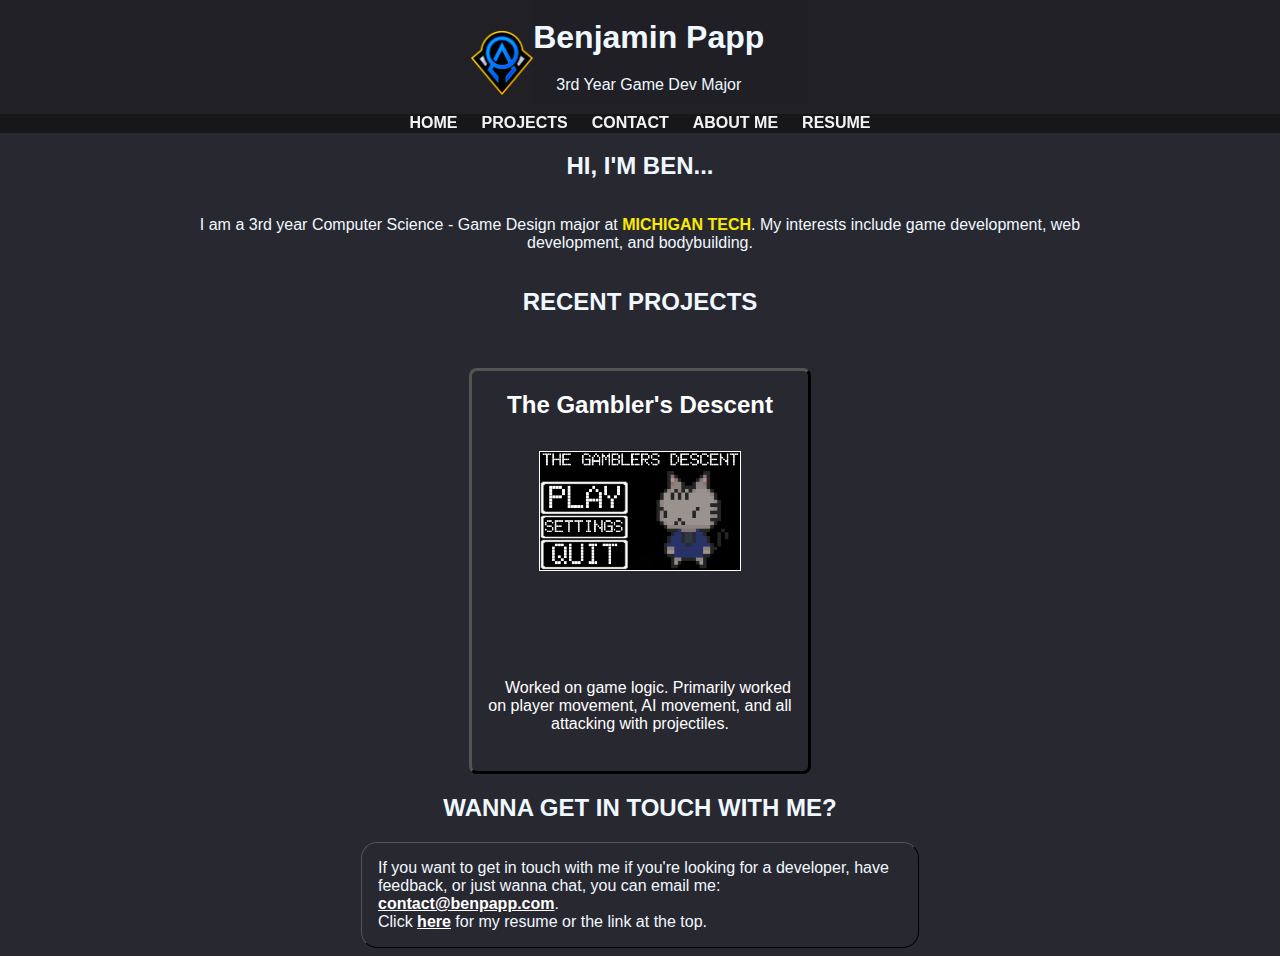
==== public/index.html @ 813e5803 "Added Correct Files" ====
<!DOCTYPE html>
<html lang="en">
  <head>
    <meta name="viewport" content="width=device-width, initial-scale=1.0" />
    <meta
      name="description"
      content="Ben Papp's personal portfolio for game development and other projects."
    />
    <link href="styles.css" rel="stylesheet" />
    <link rel="shortcut icon" href=".\images\favicon.ico" type="image/x-icon" />
    <title>Ben's Portfolio</title>
  </head>
  <body id="main-body" class="main-body">
    <div class="title-container full-bleed" style="display: flex">
      <img src=".\images\MainLogo.png" alt="OneAsterisk Logo" />
      <div id="title-of-page" class="main-header">
        <h1>Benjamin Papp</h1>
        <p>3rd Year Game Dev Major</p>
      </div>
    </div>
    <div id="navbar" class="nav-bar-main left-justified full-bleed">
      <a class="nav-bar-item righ-justified" href="./index.html"
        ><b class="bigletters">Home</b></a
      >
      <a class="nav-bar-item righ-justified" href="./projects.html"
        ><b class="bigletters">Projects</b></a
      >
      <a class="nav-bar-item righ-justified" href="./index.html#contact"
        ><b class="bigletters">Contact</b></a
      >
      <a class="nav-bar-item righ-justified" href="./index.html#title-of-page"
        ><b class="bigletters">About me</b></a
      >
      <a class="nav-bar-item righ-justified" href="./files/Resume.pdf"
        ><b class="bigletters">Resume</b></a
      >
    </div>
    <div class="main">
      <h2 class="section-header" id="about">Hi, I'm Ben...</h2>
      <p class="desc-text">
        I am a 3rd year Computer Science - Game Design major at
        <span class="MTU"><b class="bigletters">Michigan Tech</b></span
        >. My interests include game development, web development, and bodybuilding.
      </p>
      <h2 class="section-header" id="highlighted-projects">recent projects</h2>
      <div class="project-container">
        <!--
        <div class="project-preview">
          <img
            src=".\images\placeholder200x200.png"
            alt="placeholder"
            style="position: absolute; height: auto; width: auto"
          />
          <h2>Unamed Unity Project</h2>
        </div>
        -->
        <a href="./projects.html#GamblersDescent">
        <div class="project-preview">
          <img
            src=".\images\Gambler'sDescentStartScreen.png"
            alt="placeholder"
            style="
              position: absolute;
              height: auto;
              width: auto;
              max-width: 12.5rem;
              max-height: 12.5rem;
            "
          />
          <h2>The Gambler's Descent</h2>
          <p>
            Worked on game logic. Primarily worked on player movement, AI
            movement, and all attacking with projectiles.
          </p>
          
        </div>
      </a>
      </div>
      <h2 class="section-header" id="contact">Wanna get in touch with me?</h2>
      <div class="contact-info-form">
        <div class="contact-my-info">
          <div class="contact-info">
            <p>
              If you want to get in touch with me if you're looking for a
              developer, have feedback, or just wanna chat, you can email me:
              <a href="mailto:contact@benpapp.com?subject=Contact Form">
                contact@benpapp.com</a>.<br> Click <a href="./files/Resume.pdf">here</a> for my resume or the link at the top.
            </p>
          </div>
        </div>
      </div>
    </div>
  </body>
</html>
---- public/styles.css ----
@charset "UTF-8";
/* Custom Fonts for the AppShell */
@font-face {
  font-family: "coolvetica rg", "Gill Sans", "Gill Sans MT", Calibri,
    "Trebuchet MS", sans-serif;
  src: url(".\fonts\coolvetica rg.otf");
}
a,
a:hover,
a:visited {
  text-decoration: none;
}

.full-bleed {
  top: 0px;
  box-shadow: 0 0 0 100vmax rgba(23, 23, 26, 0.5);
  clip-path: inset(0 -100vmax);
}
#navbar.full-bleed {
  top: 0px;
  box-shadow: 0 0 0 100vmax rgba(23, 23, 26, 1);
  clip-path: inset(0 -100vmax);
}
.main-body {
  text-align: center;
  color: aliceblue;
  background-color: #282831;
}
.title-container {
  width: 100%;
  top: -10px;
  position: relative;
  display: flex;
  background-color: rgba(23, 23, 26, 0.5);
  align-items: center;
  justify-content: center;
  justify-items: left;
  align-items: center;
}
.main-header {
  justify-content: flex-start;
  position: relative;
  top: -10px;
  display: flex;
  max-width: 80rem;
  align-items: center;
  flex-direction: column;
  background: #1f1f25;
  text-align: left;
  margin-bottom: 0px;
  margin-top: 0px;
  padding-right: 45px;
}
.title-container img {
  max-width: 64px;
  max-height: 64px;
  padding-top: 1.8rem;
  padding-bottom: 1rem;
}
.main-header h1,
.main-header p {
  margin-top: 0.635rem;
  margin-bottom: 0.635rem;
}
.main-header h1 {
  padding-top: 1.3rem;
}
h1,
h2,
p {
  font-family: Arial;
}
.contact-info-form {
  display: flex;
  box-sizing: border-box;
  border: black outset 1px;
  border-radius: 1rem;
  max-width: 34.875rem;
}
.project-container {
  margin-top: 2rem;
  box-sizing: border-box;
  display: flex;
  gap: 3rem;
  flex-flow: row wrap;
  justify-content: center;
}
.project-preview {
  align-items: center;
  overflow: hidden;
  width: 21rem;
  min-height: 25rem;
  max-height: fit-content;
  border-radius: 8px;
  border-color: #000000;
  border-width: 3px;
  border-style: outset;
  display: flex;
  flex-direction: column;
  color: #ffffff;
  overflow-wrap: normal;
}
.project-preview img {
  position: relative;
  margin-top: 5rem;
  border: #ffffff 0.5px solid;
}

.project-preview p {
  text-indent: 1rem;
  overflow-wrap: normal;
  margin-top: 15rem;
  max-width: 19rem;
}
.bigletters {
  text-transform: uppercase;
}
.MTU {
  color: #faea07;
  text-decoration: solid;
}
.nav-bar {
  display: flex;
  flex-direction: row;
  background-color: #282831;
  max-width: 84rem;
  margin: auto 0.625rem;
  border-color: white;
  border-style: solid;
}

.nav-bar-main {
  width: 100%;
  max-width: 100%;
  max-height: 1.25rem;
  position: sticky;
  top: 0;
  z-index: 999;
  margin-top: -10px;
  flex: 50%;
  background-color: rgba(23, 23, 26, 1);
}

.nav-bar-item {
  font-family: Arial;
  color: #f3f3f3;
  text-align: center;
  padding: 0.3125rem 0.625rem;
  text-decoration: none;
  transition: background-color 0.25s ease-in-out;
}
.main {
  display: flex;
  flex-direction: column;
  align-items: center;
}
.desc-text {
  text-align: center;
  max-width: 56.25rem;
}
.section-header {
  text-transform: uppercase;
}
.nav-bar-item:hover {
  background-color: #30303a;
  color: #000000;
}

@media screen and (max-width: 600px) {
  .contact-form {
    max-width: 50%;
  }
}
.contact-form {
  display: flex;
}
.contact-info {
  align-items: center;
  font-size: 1rem;
  padding-left: 1rem;
}
.contact-info a {
  color: rgb(255, 255, 255);
  text-decoration: underline;
  font-weight: bold;
}
.contact-info a:hover {
  color: #5582ff;
}

.contact-info a:visited {
  color: rgb(255, 255, 255);
}
.contact-info p {
  margin-right: 1rem;
  text-align: left;
}
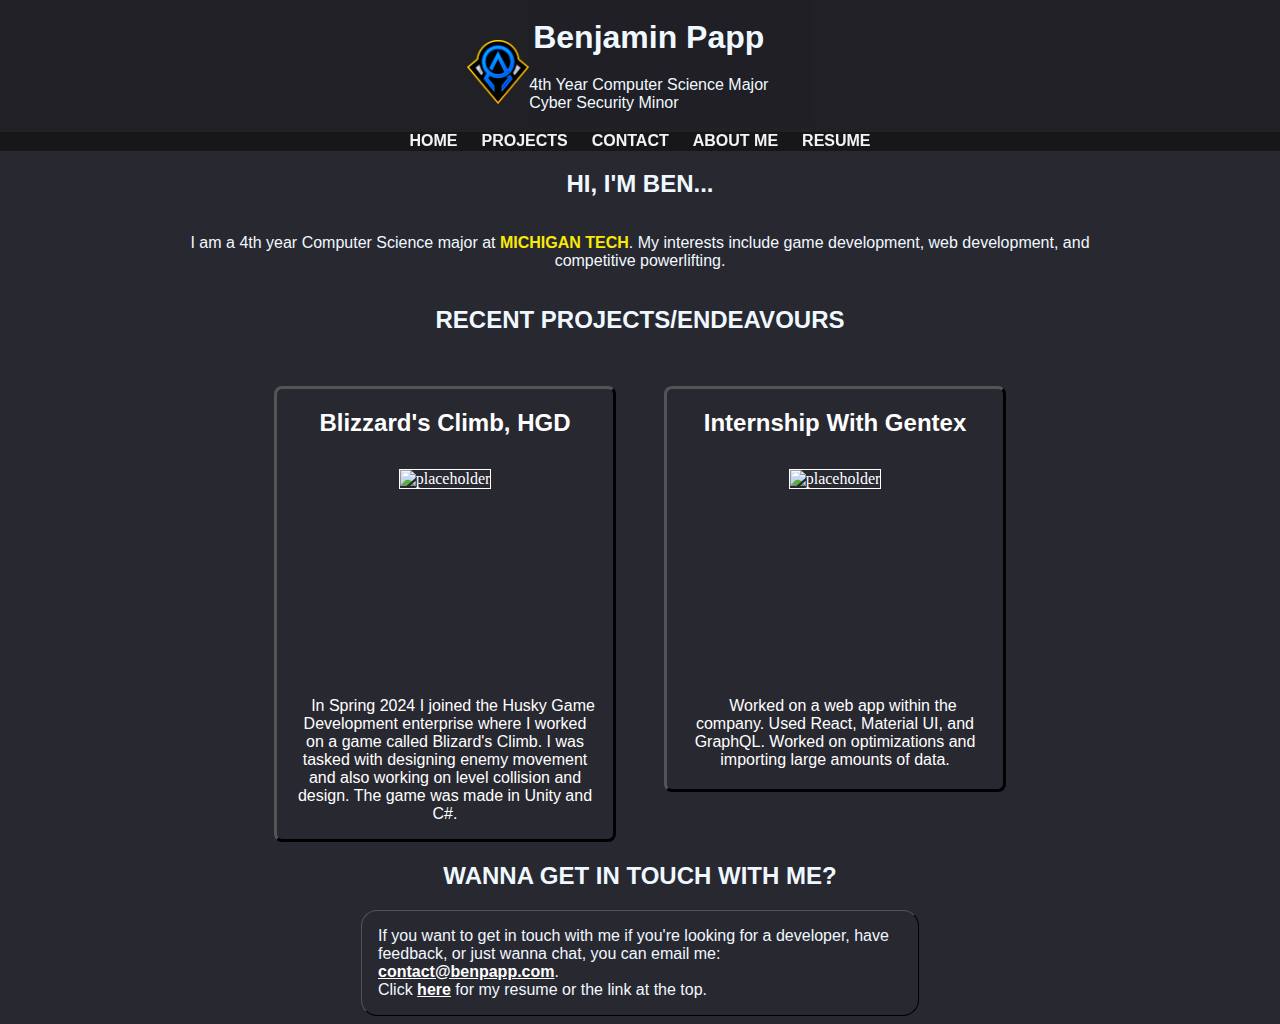
==== commit 08e8901a: "Updated Projects and Introduction" ====
--- a/public/index.html
+++ b/public/index.html
@@ -1,10 +1,11 @@
+
 <!DOCTYPE html>
 <html lang="en">
   <head>
     <meta name="viewport" content="width=device-width, initial-scale=1.0" />
     <meta
       name="description"
-      content="Ben Papp's personal portfolio for game development and other projects."
+      content="Ben Papp's personal portfolio for Computer Science projects and experience."
     />
     <link href="styles.css" rel="stylesheet" />
     <link rel="shortcut icon" href=".\images\favicon.ico" type="image/x-icon" />
@@ -15,7 +16,7 @@
       <img src=".\images\MainLogo.png" alt="OneAsterisk Logo" />
       <div id="title-of-page" class="main-header">
         <h1>Benjamin Papp</h1>
-        <p>3rd Year Game Dev Major</p>
+        <p>4th Year Computer Science Major<br>Cyber Security Minor</p>
       </div>
     </div>
     <div id="navbar" class="nav-bar-main left-justified full-bleed">
@@ -38,11 +39,11 @@
     <div class="main">
       <h2 class="section-header" id="about">Hi, I'm Ben...</h2>
       <p class="desc-text">
-        I am a 3rd year Computer Science - Game Design major at
+       I am a 4th year Computer Science major at
         <span class="MTU"><b class="bigletters">Michigan Tech</b></span
-        >. My interests include game development, web development, and bodybuilding.
+        >. My interests include game development, web development, and competitive powerlifting.
       </p>
-      <h2 class="section-header" id="highlighted-projects">recent projects</h2>
+      <h2 class="section-header" id="highlighted-projects">recent projects/endeavours</h2>
       <div class="project-container">
         <!--
         <div class="project-preview">
@@ -54,10 +55,10 @@
           <h2>Unamed Unity Project</h2>
         </div>
         -->
-        <a href="./projects.html#GamblersDescent">
+        <a href="./projects.html#BlizzardsClimb">
         <div class="project-preview">
           <img
-            src=".\images\Gambler'sDescentStartScreen.png"
+            src=".\images\BlizzardJump.png"
             alt="placeholder"
             style="
               position: absolute;
@@ -67,10 +68,29 @@
               max-height: 12.5rem;
             "
           />
-          <h2>The Gambler's Descent</h2>
+          <h2>Blizzard's Climb, HGD</h2>
           <p>
-            Worked on game logic. Primarily worked on player movement, AI
-            movement, and all attacking with projectiles.
+            In Spring 2024 I joined the Husky Game Development enterprise where I worked on a game called Blizard's Climb. I was tasked with designing enemy movement and also working on level collision and design. The game was made in Unity and C#.
+          </p>
+          
+        </div>
+      </a>
+      <a href="./projects.html#Gentex">
+        <div class="project-preview">
+          <img
+            src=".\images\gentex-logo.svg"
+            alt="placeholder"
+            style="
+              position: absolute;
+              height: auto;
+              width: auto;
+              max-width: 12.5rem;
+              max-height: 12.5rem;
+            "
+          />
+          <h2>Internship With Gentex</h2>
+          <p>
+            Worked on a web app within the company. Used React, Material UI, and GraphQL. Worked on optimizations and importing large amounts of data.
           </p>
           
         </div>
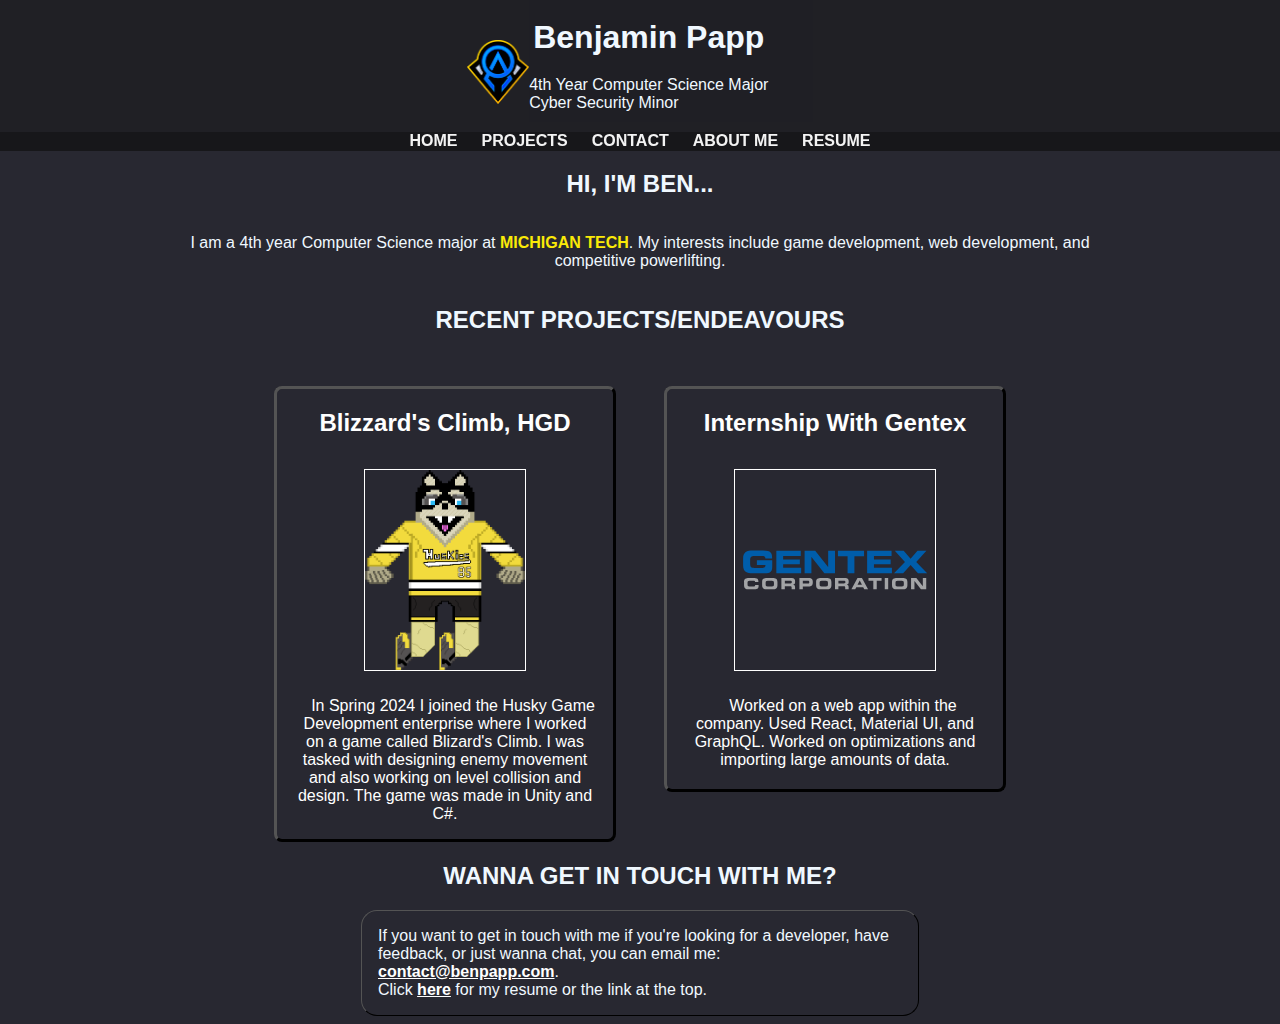
==== commit add59ee6: "Added Resume page and iOS fixes" ====
--- a/public/index.html
+++ b/public/index.html
@@ -32,7 +32,7 @@
       <a class="nav-bar-item righ-justified" href="./index.html#title-of-page"
         ><b class="bigletters">About me</b></a
       >
-      <a class="nav-bar-item righ-justified" href="./files/Resume.pdf"
+      <a class="nav-bar-item righ-justified" href="./resume_page.html"
         ><b class="bigletters">Resume</b></a
       >
     </div>
--- a/public/styles.css
+++ b/public/styles.css
@@ -10,7 +10,15 @@
 a:visited {
   text-decoration: none;
 }
-
+@supports (-webkit-overflow-scrolling: touch) {
+  .nav-bar-main {
+    position: fixed;
+  }
+  
+  body {
+    -webkit-overflow-scrolling: touch;
+  }
+}
 .full-bleed {
   top: 0px;
   box-shadow: 0 0 0 100vmax rgba(23, 23, 26, 0.5);
@@ -132,7 +140,7 @@
 .nav-bar-main {
   width: 100%;
   max-width: 100%;
-  max-height: 1.25rem;
+  max-height: 3rem;
   position: sticky;
   top: 0;
   z-index: 999;
@@ -195,3 +203,20 @@
   margin-right: 1rem;
   text-align: left;
 }
+@media screen and (max-width: 600px) {
+  .nav-bar-main {
+    position: fixed;
+    top: 0;
+    left: 0;
+    right: 0;
+    height: auto;
+    max-height: none;
+    margin-top: 0;
+    padding: 10px 0;
+  }
+  
+  .nav-bar-item {
+    display: block;
+    padding: 10px 0;
+  }
+}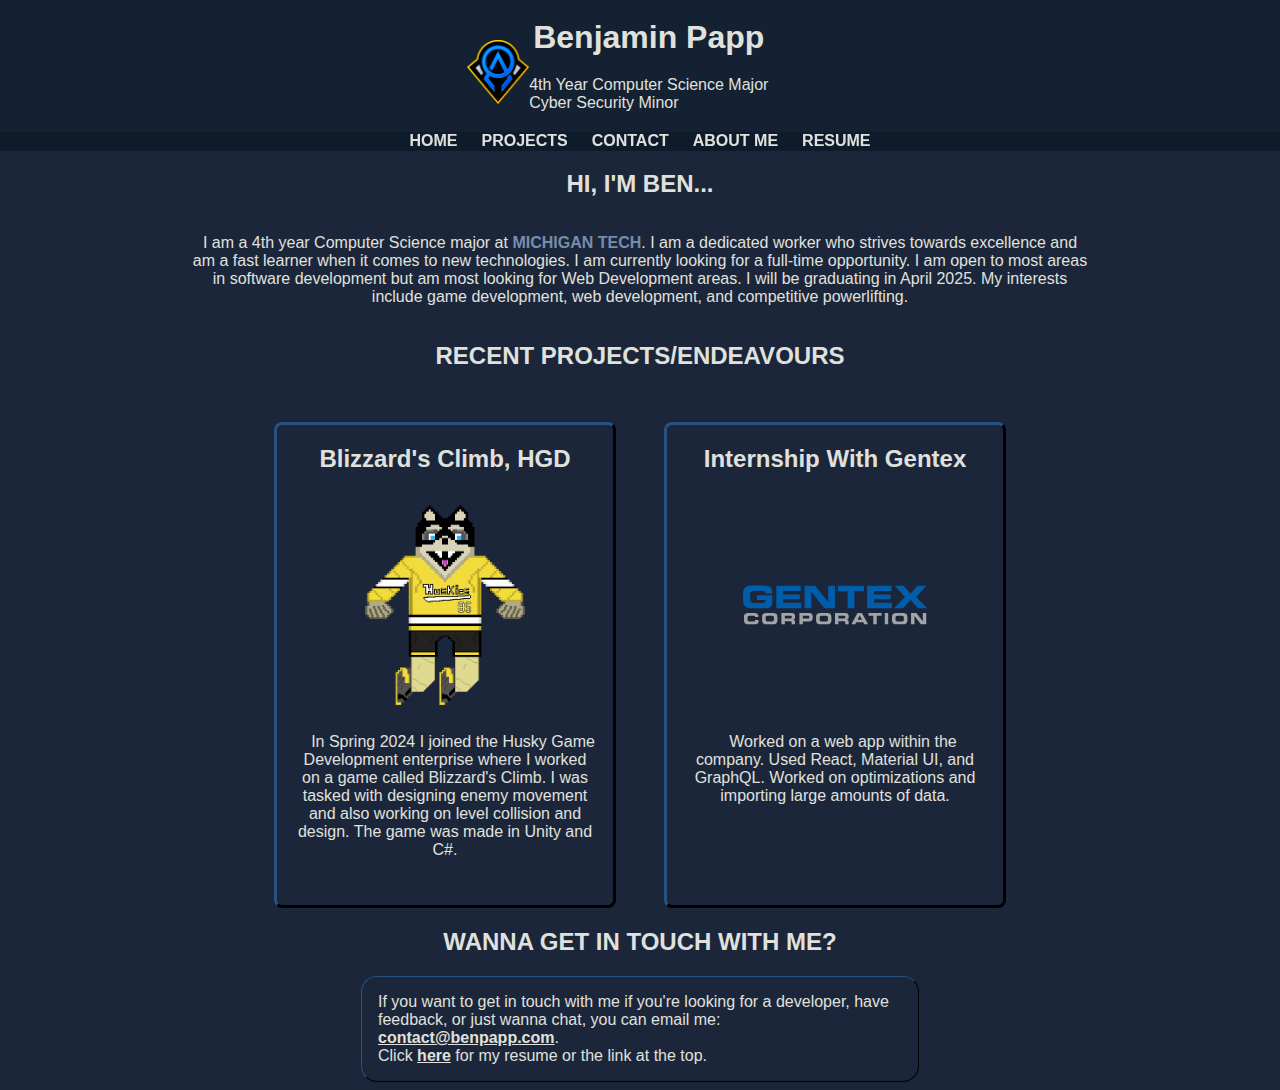
==== commit 40ff911d: "Update to styling and objective statement." ====
--- a/public/index.html
+++ b/public/index.html
@@ -1,4 +1,3 @@
-
 <!DOCTYPE html>
 <html lang="en">
   <head>
@@ -7,20 +6,21 @@
       name="description"
       content="Ben Papp's personal portfolio for Computer Science projects and experience."
     />
+    <meta charset="UTF-8" />
     <link href="styles.css" rel="stylesheet" />
     <link rel="shortcut icon" href=".\images\favicon.ico" type="image/x-icon" />
     <title>Ben's Portfolio</title>
   </head>
   <body id="main-body" class="main-body">
-    <div class="title-container full-bleed" style="display: flex">
+    <header class="title-container full-bleed">
       <img src=".\images\MainLogo.png" alt="OneAsterisk Logo" />
       <div id="title-of-page" class="main-header">
         <h1>Benjamin Papp</h1>
-        <p>4th Year Computer Science Major<br>Cyber Security Minor</p>
+        <p>4th Year Computer Science Major<br />Cyber Security Minor</p>
       </div>
-    </div>
-    <div id="navbar" class="nav-bar-main left-justified full-bleed">
-      <a class="nav-bar-item righ-justified" href="./index.html"
+    </header>
+    <nav id="navbar" class="nav-bar-main left-justified full-bleed">
+      <a class="nav-bar-item right-justified" href="./index.html"
         ><b class="bigletters">Home</b></a
       >
       <a class="nav-bar-item righ-justified" href="./projects.html"
@@ -35,80 +35,80 @@
       <a class="nav-bar-item righ-justified" href="./resume_page.html"
         ><b class="bigletters">Resume</b></a
       >
-    </div>
-    <div class="main">
+    </nav>
+    <main class="main">
       <h2 class="section-header" id="about">Hi, I'm Ben...</h2>
       <p class="desc-text">
-       I am a 4th year Computer Science major at
+        I am a 4th year Computer Science major at
         <span class="MTU"><b class="bigletters">Michigan Tech</b></span
-        >. My interests include game development, web development, and competitive powerlifting.
+        >. I am a dedicated worker who strives towards excellence and am a fast learner when it comes to new technologies. I am currently looking for a full-time opportunity. I am open to most areas in software development but am most looking for Web Development areas. I will be graduating in April 2025. My interests include game development, web development, and
+        competitive powerlifting.
       </p>
-      <h2 class="section-header" id="highlighted-projects">recent projects/endeavours</h2>
-      <div class="project-container">
-        <!--
-        <div class="project-preview">
-          <img
-            src=".\images\placeholder200x200.png"
-            alt="placeholder"
-            style="position: absolute; height: auto; width: auto"
-          />
-          <h2>Unamed Unity Project</h2>
-        </div>
-        -->
+      <h2 class="section-header" id="highlighted-projects">
+        recent projects/endeavours
+      </h2>
+      <article class="project-container">
         <a href="./projects.html#BlizzardsClimb">
-        <div class="project-preview">
-          <img
-            src=".\images\BlizzardJump.png"
-            alt="placeholder"
-            style="
-              position: absolute;
-              height: auto;
-              width: auto;
-              max-width: 12.5rem;
-              max-height: 12.5rem;
-            "
-          />
-          <h2>Blizzard's Climb, HGD</h2>
-          <p>
-            In Spring 2024 I joined the Husky Game Development enterprise where I worked on a game called Blizard's Climb. I was tasked with designing enemy movement and also working on level collision and design. The game was made in Unity and C#.
-          </p>
-          
-        </div>
-      </a>
-      <a href="./projects.html#Gentex">
-        <div class="project-preview">
-          <img
-            src=".\images\gentex-logo.svg"
-            alt="placeholder"
-            style="
-              position: absolute;
-              height: auto;
-              width: auto;
-              max-width: 12.5rem;
-              max-height: 12.5rem;
-            "
-          />
-          <h2>Internship With Gentex</h2>
-          <p>
-            Worked on a web app within the company. Used React, Material UI, and GraphQL. Worked on optimizations and importing large amounts of data.
-          </p>
-          
-        </div>
-      </a>
-      </div>
+          <section class="project-preview">
+            <img
+              src=".\images\BlizzardJump.png"
+              alt="Pixelated image of Blizzard T. Husky from the game Blizzard's Climb"
+              style="
+                position: absolute;
+                height: auto;
+                width: auto;
+                max-width: 12.5rem;
+                max-height: 12.5rem;
+              "
+            />
+            <h2>Blizzard's Climb, HGD</h2>
+            <p>
+              In Spring 2024 I joined the Husky Game Development enterprise
+              where I worked on a game called Blizzard's Climb. I was tasked with
+              designing enemy movement and also working on level collision and
+              design. The game was made in Unity and C#.
+            </p>
+          </section>
+        </a>
+        <a href="./projects.html#Gentex">
+          <section class="project-preview">
+            <img
+              src=".\images\gentex-logo.svg"
+              alt="Gentex Corporation Logo"
+              style="
+                position: absolute;
+                height: auto;
+                width: auto;
+                max-width: 12.5rem;
+                max-height: 12.5rem;
+              "
+            />
+            <h2>Internship With Gentex</h2>
+            <p>
+              Worked on a web app within the company. Used React, Material UI,
+              and GraphQL. Worked on optimizations and importing large amounts
+              of data.
+            </p>
+          </section>
+        </a>
+      </article>
+
       <h2 class="section-header" id="contact">Wanna get in touch with me?</h2>
-      <div class="contact-info-form">
+      <footer class="contact-info-form">
         <div class="contact-my-info">
           <div class="contact-info">
             <p>
               If you want to get in touch with me if you're looking for a
               developer, have feedback, or just wanna chat, you can email me:
               <a href="mailto:contact@benpapp.com?subject=Contact Form">
-                contact@benpapp.com</a>.<br> Click <a href="./files/Resume.pdf">here</a> for my resume or the link at the top.
+                contact@benpapp.com</a
+              >.<br />
+              Click <a href="./resume_page.html">here</a> for my resume or the
+              link at the top.
             </p>
           </div>
         </div>
-      </div>
-    </div>
+      </footer>
+    </main>
   </body>
 </html>
--- a/public/styles.css
+++ b/public/styles.css
@@ -5,45 +5,58 @@
     "Trebuchet MS", sans-serif;
   src: url(".\fonts\coolvetica rg.otf");
 }
-a,
-a:hover,
+a {
+  color: #E0E1DD;
+}
+a:hover {
+  text-decoration: none;
+  color: #778DA9;
+}
 a:visited {
   text-decoration: none;
+}
+a:focus {
+  border: 1px solid #0D1B2A;
+  border-radius: 0.5px;
 }
 @supports (-webkit-overflow-scrolling: touch) {
   .nav-bar-main {
     position: fixed;
   }
-  
+
   body {
     -webkit-overflow-scrolling: touch;
   }
 }
 .full-bleed {
   top: 0px;
-  box-shadow: 0 0 0 100vmax rgba(23, 23, 26, 0.5);
+  box-shadow: 0 0 0 100vmax rgba(13, 27, 42, 0.5);
   clip-path: inset(0 -100vmax);
 }
 #navbar.full-bleed {
   top: 0px;
-  box-shadow: 0 0 0 100vmax rgba(23, 23, 26, 1);
+  box-shadow: 0 0 0 100vmax rgba(13, 27, 42, 1);
   clip-path: inset(0 -100vmax);
 }
 .main-body {
   text-align: center;
-  color: aliceblue;
-  background-color: #282831;
+  color: #E0E1DD;
+  background-color: #1B263B;
 }
 .title-container {
   width: 100%;
   top: -10px;
   position: relative;
   display: flex;
-  background-color: rgba(23, 23, 26, 0.5);
+  background-color: rgba(13, 27, 42, 0.5);
   align-items: center;
   justify-content: center;
   justify-items: left;
   align-items: center;
+  display: flex;
+}
+.activities-list {
+  justify-content: left;
 }
 .main-header {
   justify-content: flex-start;
@@ -53,7 +66,7 @@
   max-width: 80rem;
   align-items: center;
   flex-direction: column;
-  background: #1f1f25;
+  /* background: rgba(13, 27, 42, 1); */
   text-align: left;
   margin-bottom: 0px;
   margin-top: 0px;
@@ -81,10 +94,13 @@
 .contact-info-form {
   display: flex;
   box-sizing: border-box;
-  border: black outset 1px;
+  border: #0D1B2A outset 1px;
   border-radius: 1rem;
   max-width: 34.875rem;
 }
+/*
+  Project Container Stuff and Things
+*/
 .project-container {
   margin-top: 2rem;
   box-sizing: border-box;
@@ -97,21 +113,20 @@
   align-items: center;
   overflow: hidden;
   width: 21rem;
-  min-height: 25rem;
+  min-height: 30rem;
   max-height: fit-content;
   border-radius: 8px;
-  border-color: #000000;
+  border-color: #0D1B2A;
   border-width: 3px;
   border-style: outset;
   display: flex;
   flex-direction: column;
-  color: #ffffff;
+  color: #E0E1DD;
   overflow-wrap: normal;
 }
 .project-preview img {
   position: relative;
   margin-top: 5rem;
-  border: #ffffff 0.5px solid;
 }
 
 .project-preview p {
@@ -120,20 +135,27 @@
   margin-top: 15rem;
   max-width: 19rem;
 }
+.project-container a {
+  text-decoration: none;
+}
+.project-container a:hover {
+  text-decoration: underline;
+}
+
 .bigletters {
   text-transform: uppercase;
 }
 .MTU {
-  color: #faea07;
+  color: #778DA9;
   text-decoration: solid;
 }
 .nav-bar {
   display: flex;
   flex-direction: row;
-  background-color: #282831;
+  background-color: #1B263B;
   max-width: 84rem;
   margin: auto 0.625rem;
-  border-color: white;
+  border-color: #E0E1DD;
   border-style: solid;
 }
 
@@ -146,12 +168,12 @@
   z-index: 999;
   margin-top: -10px;
   flex: 50%;
-  background-color: rgba(23, 23, 26, 1);
+  background-color: rgba(13, 27, 42, 1);
 }
 
 .nav-bar-item {
   font-family: Arial;
-  color: #f3f3f3;
+  color: #E0E1DD;
   text-align: center;
   padding: 0.3125rem 0.625rem;
   text-decoration: none;
@@ -169,9 +191,11 @@
 .section-header {
   text-transform: uppercase;
 }
-.nav-bar-item:hover {
-  background-color: #30303a;
-  color: #000000;
+.nav-bar-item:hover,
+.nav-bar-item:focus {
+  background-color: #1B263B;
+  color: #0D1B2A;
+  border: none;
 }
 
 @media screen and (max-width: 600px) {
@@ -188,16 +212,16 @@
   padding-left: 1rem;
 }
 .contact-info a {
-  color: rgb(255, 255, 255);
+  color: #E0E1DD;
   text-decoration: underline;
   font-weight: bold;
 }
 .contact-info a:hover {
-  color: #5582ff;
+  color: #415A77;
 }
 
 .contact-info a:visited {
-  color: rgb(255, 255, 255);
+  color: #E0E1DD;
 }
 .contact-info p {
   margin-right: 1rem;
@@ -214,9 +238,14 @@
     margin-top: 0;
     padding: 10px 0;
   }
-  
+
   .nav-bar-item {
     display: block;
     padding: 10px 0;
   }
-}+}
+hr {
+  width: 100vw;
+  margin-left: calc(-25vw + 25%);
+  margin-right: calc(-25vw + 25%);
+}
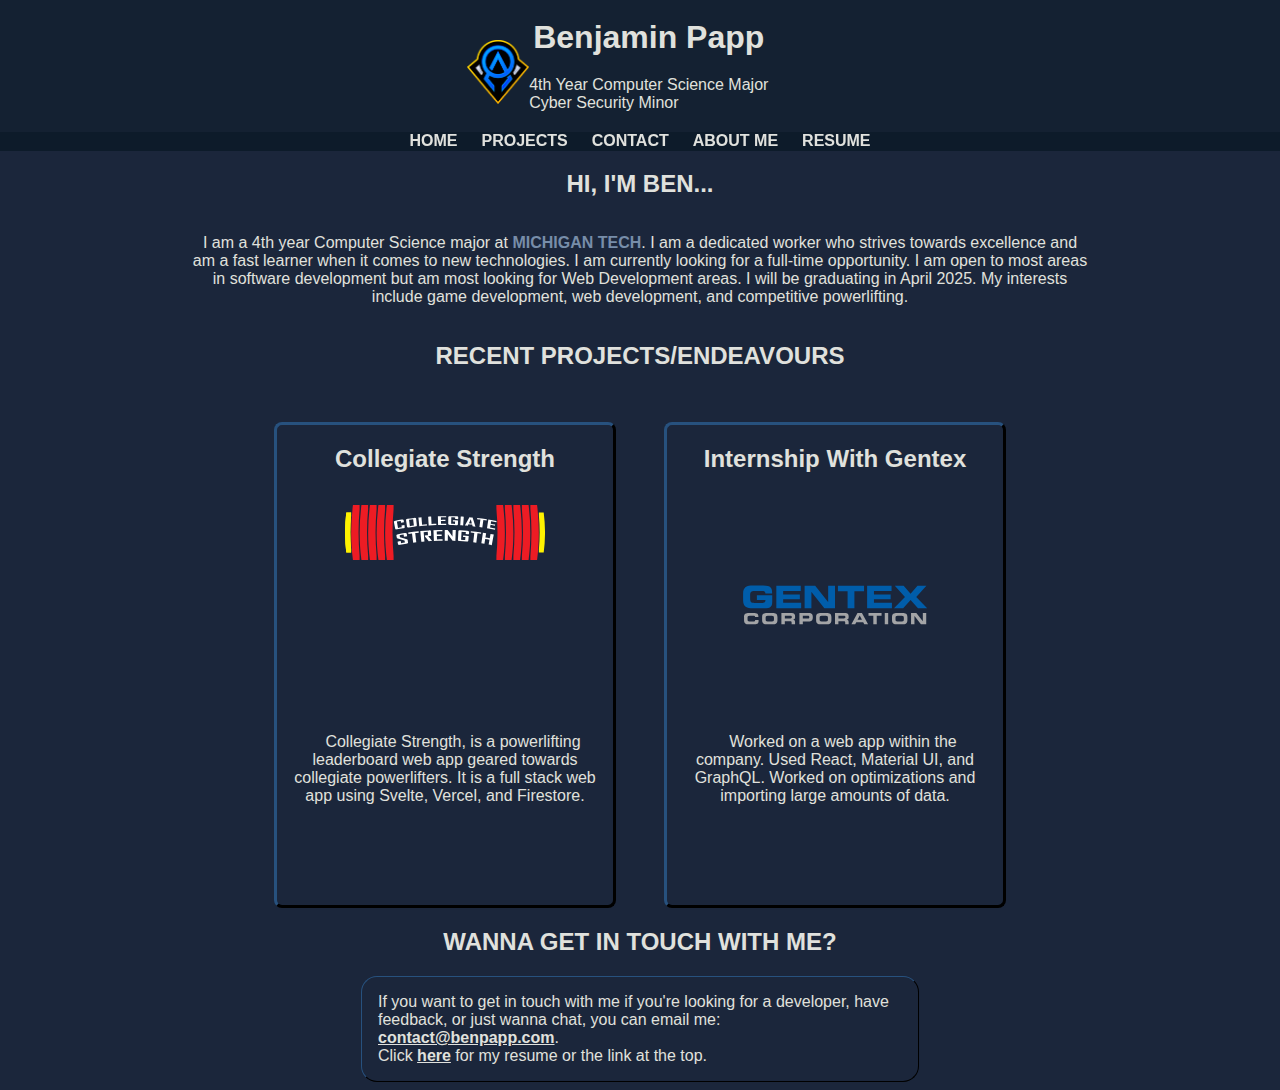
==== commit 39ba6ca8: "Updated resume, updated current project" ====
--- a/public/index.html
+++ b/public/index.html
@@ -41,7 +41,11 @@
       <p class="desc-text">
         I am a 4th year Computer Science major at
         <span class="MTU"><b class="bigletters">Michigan Tech</b></span
-        >. I am a dedicated worker who strives towards excellence and am a fast learner when it comes to new technologies. I am currently looking for a full-time opportunity. I am open to most areas in software development but am most looking for Web Development areas. I will be graduating in April 2025. My interests include game development, web development, and
+        >. I am a dedicated worker who strives towards excellence and am a fast
+        learner when it comes to new technologies. I am currently looking for a
+        full-time opportunity. I am open to most areas in software development
+        but am most looking for Web Development areas. I will be graduating in
+        April 2025. My interests include game development, web development, and
         competitive powerlifting.
       </p>
       <h2 class="section-header" id="highlighted-projects">
@@ -51,8 +55,9 @@
         <a href="./projects.html#BlizzardsClimb">
           <section class="project-preview">
             <img
-              src=".\images\BlizzardJump.png"
-              alt="Pixelated image of Blizzard T. Husky from the game Blizzard's Climb"
+              src=".\images/Logo.svg"
+              alt="Collegiate Strength logo, a barbell where the text makes up the 
+              bar and there are 5 red plates and 1 yellow per side"
               style="
                 position: absolute;
                 height: auto;
@@ -61,12 +66,10 @@
                 max-height: 12.5rem;
               "
             />
-            <h2>Blizzard's Climb, HGD</h2>
+            <h2>Collegiate Strength</h2>
             <p>
-              In Spring 2024 I joined the Husky Game Development enterprise
-              where I worked on a game called Blizzard's Climb. I was tasked with
-              designing enemy movement and also working on level collision and
-              design. The game was made in Unity and C#.
+              Collegiate Strength, is a powerlifting leaderboard web app geared towards
+              collegiate powerlifters. It is a full stack web app using Svelte, Vercel, and Firestore.
             </p>
           </section>
         </a>
